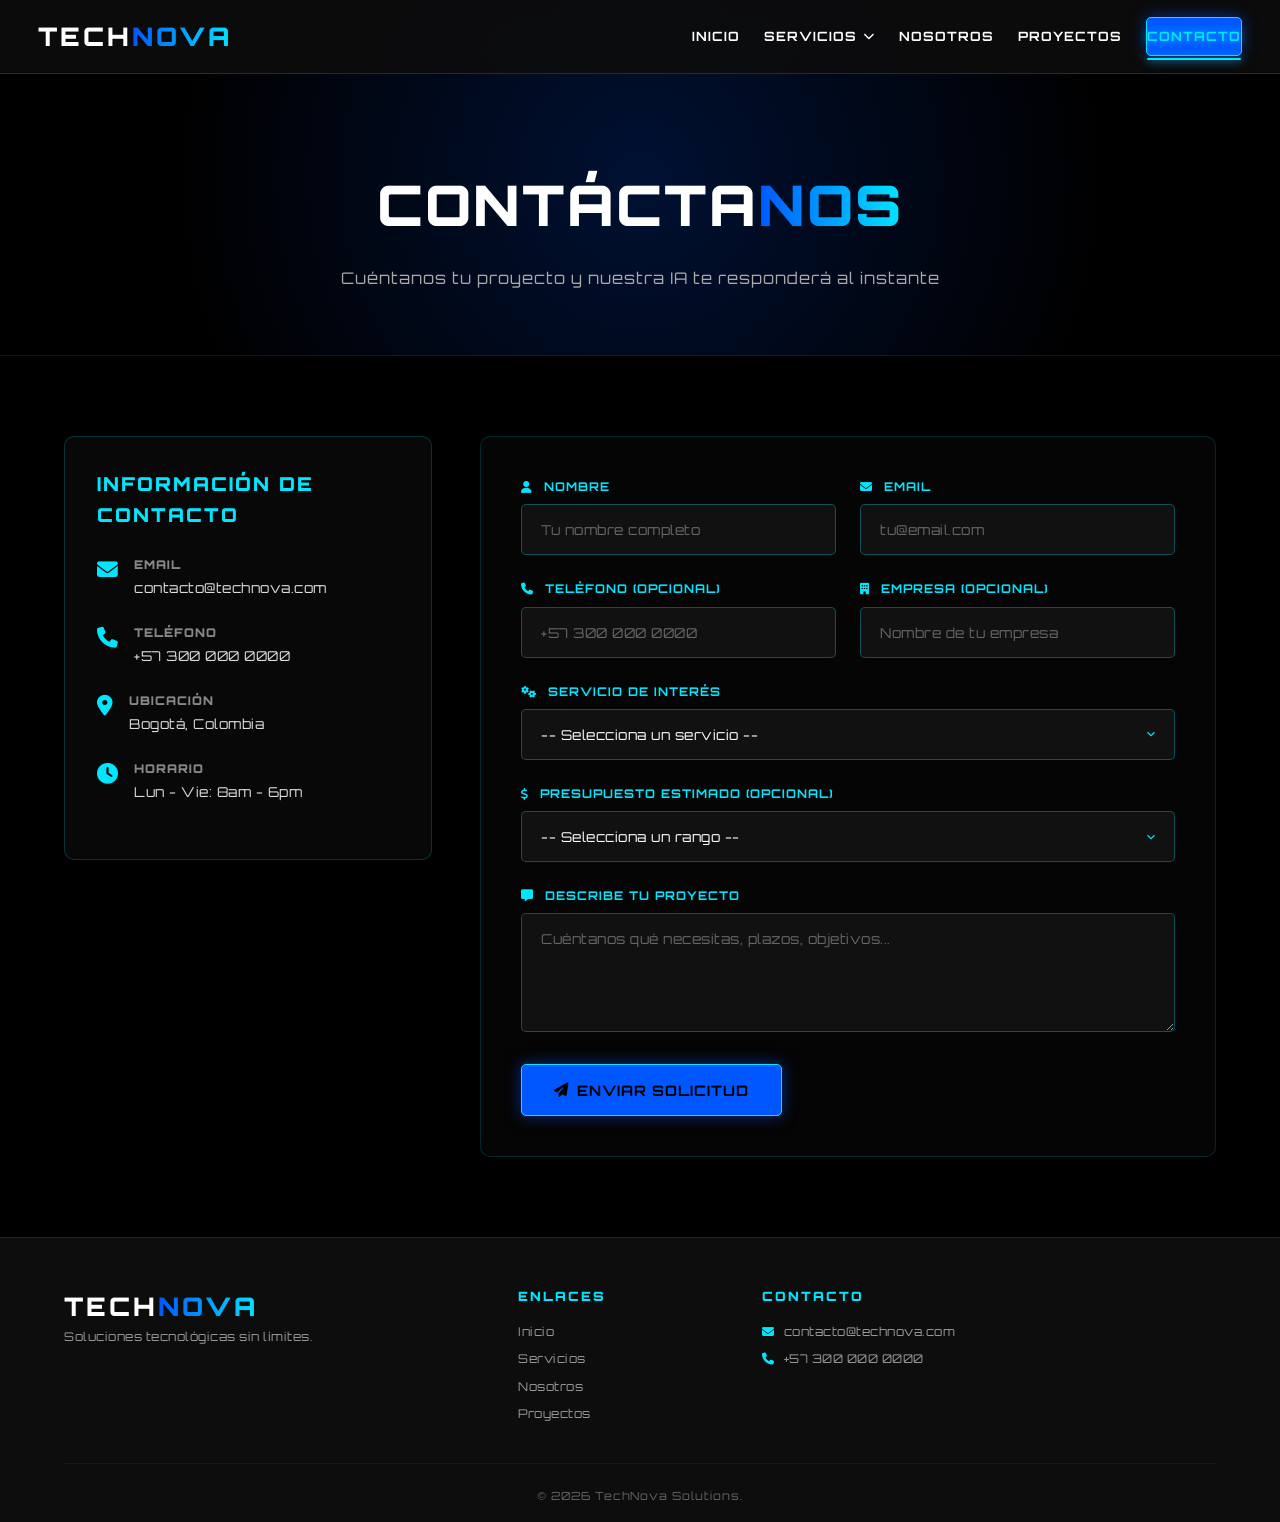
==== contacto.html @ 66c61c35 "Add files via upload" ====
<!DOCTYPE html>
<html lang="es">
<head>
    <meta charset="UTF-8">
    <meta name="viewport" content="width=device-width, initial-scale=1.0">
    <title>Contacto | TechNova Solutions</title>
    <link rel="apple-touch-icon" sizes="180x180" href="assets/favicon/apple-touch-icon.png">
    <link rel="icon" type="image/png" sizes="32x32" href="assets/favicon/favicon-32x32.png">
    <link rel="icon" href="favicon.ico">
    <link rel="manifest" href="site.webmanifest">
    <link rel="preconnect" href="https://fonts.googleapis.com">
    <link rel="preconnect" href="https://fonts.gstatic.com" crossorigin>
    <link href="https://fonts.googleapis.com/css2?family=Orbitron:wght@400;700;900&display=swap" rel="stylesheet">
    <link rel="stylesheet" href="https://cdnjs.cloudflare.com/ajax/libs/font-awesome/6.4.0/css/all.min.css">
    <link rel="stylesheet" href="css/styles.css">
    <link rel="stylesheet" href="css/animations.css">
</head>
<body>

    <header class="header">
        <a href="index.html" class="logo">
            <img src="assets/img/logo-icon.png" alt="TechNova" class="logo-icon" onerror="this.style.display='none'">
            <span class="logo-text">TECH<span class="logo-accent">NOVA</span></span>
        </a>
        <button class="menu-toggle"><i class="fas fa-bars"></i></button>
        <nav class="nav">
            <a href="index.html">Inicio</a>
            <div class="dropdown">
                <a href="servicios.html" class="dropdown-toggle">Servicios <i class="fas fa-chevron-down"></i></a>
                <div class="dropdown-menu">
                    <div class="dropdown-column">
                        <h4><i class="fas fa-code"></i> Desarrollo</h4>
                        <a href="servicios.html#web">Desarrollo Web</a>
                        <a href="servicios.html#mobile">Apps Móviles</a>
                        <a href="servicios.html#software">Software a Medida</a>
                    </div>
                    <div class="dropdown-column">
                        <h4><i class="fas fa-cloud"></i> Cloud</h4>
                        <a href="servicios.html#cloud">Computación en la Nube</a>
                        <a href="servicios.html#devops">DevOps</a>
                    </div>
                    <div class="dropdown-column">
                        <h4><i class="fas fa-robot"></i> IA</h4>
                        <a href="servicios.html#ai">Inteligencia Artificial</a>
                        <a href="servicios.html#chatbots">Chatbots</a>
                    </div>
                    <div class="dropdown-column">
                        <h4><i class="fas fa-shield-alt"></i> Seguridad</h4>
                        <a href="servicios.html#cyber">Ciberseguridad</a>
                        <a href="servicios.html#pentest">Pentesting</a>
                    </div>
                </div>
            </div>
            <a href="nosotros.html">Nosotros</a>
            <a href="proyectos.html">Proyectos</a>
            <a href="contacto.html" class="btn-primary active">Contacto</a>
        </nav>
    </header>

    <section class="page-hero">
        <h1>Contácta<span class="gradient-text">nos</span></h1>
        <p>Cuéntanos tu proyecto y nuestra IA te responderá al instante</p>
    </section>

    <section class="contact-container">
        <div class="contact-info">
            <h2>Información de Contacto</h2>
            <div class="info-item">
                <i class="fas fa-envelope"></i>
                <div>
                    <h4>Email</h4>
                    <p>contacto@technova.com</p>
                </div>
            </div>
            <div class="info-item">
                <i class="fas fa-phone"></i>
                <div>
                    <h4>Teléfono</h4>
                    <p>+57 300 000 0000</p>
                </div>
            </div>
            <div class="info-item">
                <i class="fas fa-map-marker-alt"></i>
                <div>
                    <h4>Ubicación</h4>
                    <p>Bogotá, Colombia</p>
                </div>
            </div>
            <div class="info-item">
                <i class="fas fa-clock"></i>
                <div>
                    <h4>Horario</h4>
                    <p>Lun - Vie: 8am - 6pm</p>
                </div>
            </div>
        </div>

        <div class="contact-form-container">
            <form id="contact-form" class="contact-form">
                <div class="form-row">
                    <div class="form-group">
                        <label for="name"><i class="fas fa-user"></i> Nombre</label>
                        <input type="text" id="name" placeholder="Tu nombre completo" required>
                    </div>
                    <div class="form-group">
                        <label for="email"><i class="fas fa-envelope"></i> Email</label>
                        <input type="email" id="email" placeholder="tu@email.com" required>
                    </div>
                </div>
                
                <div class="form-row">
                    <div class="form-group">
                        <label for="phone"><i class="fas fa-phone"></i> Teléfono (Opcional)</label>
                        <input type="tel" id="phone" placeholder="+57 300 000 0000">
                    </div>
                    <div class="form-group">
                        <label for="company"><i class="fas fa-building"></i> Empresa (Opcional)</label>
                        <input type="text" id="company" placeholder="Nombre de tu empresa">
                    </div>
                </div>

                <div class="form-group">
                    <label for="service-type"><i class="fas fa-cogs"></i> Servicio de interés</label>
                    <select id="service-type" required>
                        <option value="">-- Selecciona un servicio --</option>
                        <optgroup label="💻 Desarrollo y Software">
                            <option value="Desarrollo Web">Desarrollo Web</option>
                            <option value="Apps Móviles">Apps Móviles (iOS/Android)</option>
                            <option value="Software a Medida">Software a Medida</option>
                            <option value="Aplicaciones de Escritorio">Aplicaciones de Escritorio</option>
                            <option value="APIs y Microservicios">APIs y Microservicios</option>
                            <option value="ERP y CRM">Sistemas ERP y CRM</option>
                        </optgroup>
                        <optgroup label="☁️ Infraestructura y Cloud">
                            <option value="Computación en la Nube">Computación en la Nube</option>
                            <option value="Migración a la Nube">Migración a la Nube</option>
                            <option value="DevOps y CI/CD">DevOps y CI/CD</option>
                            <option value="Servidores y Hosting">Servidores y Hosting</option>
                            <option value="Bases de Datos">Bases de Datos</option>
                            <option value="Contenedores">Contenedores y Kubernetes</option>
                        </optgroup>
                        <optgroup label="🔒 Ciberseguridad">
                            <option value="Ciberseguridad">Ciberseguridad</option>
                            <option value="Pentesting">Pentesting y Ethical Hacking</option>
                            <option value="Backup y Recuperación">Backup y Recuperación</option>
                            <option value="Protección de Datos">Protección de Datos (GDPR)</option>
                            <option value="Monitoreo 24/7">Monitoreo 24/7</option>
                        </optgroup>
                        <optgroup label="🤖 Inteligencia Artificial y Datos">
                            <option value="Inteligencia Artificial">Inteligencia Artificial</option>
                            <option value="Chatbots">Chatbots y Asistentes</option>
                            <option value="Machine Learning">Machine Learning</option>
                            <option value="Big Data">Big Data</option>
                            <option value="Business Intelligence">Business Intelligence</option>
                            <option value="Automatización RPA">Automatización RPA</option>
                            <option value="Visión por Computadora">Visión por Computadora</option>
                        </optgroup>
                        <optgroup label="🎨 Diseño y Experiencia">
                            <option value="Diseño UX/UI">Diseño UX/UI</option>
                            <option value="Branding">Branding e Identidad Visual</option>
                            <option value="Diseño Gráfico">Diseño Gráfico</option>
                            <option value="Motion Graphics">Motion Graphics</option>
                            <option value="Modelado 3D">Modelado 3D</option>
                        </optgroup>
                        <optgroup label="📈 Marketing Digital">
                            <option value="SEO">SEO y Posicionamiento</option>
                            <option value="Publicidad Digital">Publicidad Digital</option>
                            <option value="Redes Sociales">Redes Sociales</option>
                            <option value="Email Marketing">Email Marketing</option>
                            <option value="Analytics">Google Analytics</option>
                        </optgroup>
                        <optgroup label="🛠️ Soporte y Consultoría">
                            <option value="Consultoría">Consultoría Tecnológica</option>
                            <option value="Soporte Técnico">Soporte Técnico 24/7</option>
                            <option value="Mantenimiento">Mantenimiento</option>
                            <option value="Auditoría">Auditoría de Software</option>
                            <option value="Capacitación">Capacitación y Formación</option>
                            <option value="Transformación Digital">Transformación Digital</option>
                        </optgroup>
                        <optgroup label="🎮 Otros Servicios">
                            <option value="Videojuegos">Desarrollo de Videojuegos</option>
                            <option value="VR/AR">Realidad Virtual / Aumentada</option>
                            <option value="Blockchain">Blockchain y Web3</option>
                            <option value="IoT">IoT (Internet de las Cosas)</option>
                            <option value="Impresión 3D">Impresión 3D</option>
                        </optgroup>
                        <optgroup label="✨ Personalizado">
                            <option value="Otro">Otro (especificar en el mensaje)</option>
                        </optgroup>
                    </select>
                </div>

                <div class="form-group">
                    <label for="budget"><i class="fas fa-dollar-sign"></i> Presupuesto estimado (Opcional)</label>
                    <select id="budget">
                        <option value="">-- Selecciona un rango --</option>
                        <option value="Menos de $1,000 USD">Menos de $1,000 USD</option>
                        <option value="$1,000 - $5,000 USD">$1,000 - $5,000 USD</option>
                        <option value="$5,000 - $20,000 USD">$5,000 - $20,000 USD</option>
                        <option value="$20,000 - $50,000 USD">$20,000 - $50,000 USD</option>
                        <option value="Más de $50,000 USD">Más de $50,000 USD</option>
                        <option value="A definir">A definir con el equipo</option>
                    </select>
                </div>

                <div class="form-group">
                    <label for="message"><i class="fas fa-comment-alt"></i> Describe tu proyecto</label>
                    <textarea id="message" rows="5" placeholder="Cuéntanos qué necesitas, plazos, objetivos..." required></textarea>
                </div>

                <button type="submit" class="btn-primary btn-large" id="submit-btn">
                    <i class="fas fa-paper-plane"></i> Enviar Solicitud
                </button>
            </form>
        </div>
    </section>

    <!-- ========== ANIMACIÓN DE ENVÍO DE CARTA ========== -->
    <div id="letter-animation" class="letter-animation hidden">
        <div class="letter-envelope">
            <div class="letter-paper">
                <i class="fas fa-envelope-open-text"></i>
                <p>Enviando...</p>
            </div>
        </div>
        <div class="letter-flight-path"></div>
    </div>

    <!-- ========== MODAL DE ÉXITO ========== -->
    <div id="success-modal" class="success-modal hidden">
        <div class="success-content">
            <div class="success-icon">
                <i class="fas fa-check-circle"></i>
            </div>
            <h2>¡SOLICITUD ENVIADA CON ÉXITO!</h2>
            <div id="ai-response-box" class="ai-response-box">
                <p id="ai-text"></p>
            </div>
            <p class="success-note">Un experto de TechNova Solutions te contactará en menos de 24 horas.</p>
            <button class="btn-primary btn-large" onclick="closeSuccessModal()">
                <i class="fas fa-thumbs-up"></i> Entendido
            </button>
        </div>
    </div>

    <footer class="footer">
        <div class="footer-content">
            <div class="footer-col">
                <div class="logo">
                    <span class="logo-text">TECH<span class="logo-accent">NOVA</span></span>
                </div>
                <p>Soluciones tecnológicas sin límites.</p>
            </div>
            <div class="footer-col">
                <h4>Enlaces</h4>
                <a href="index.html">Inicio</a>
                <a href="servicios.html">Servicios</a>
                <a href="nosotros.html">Nosotros</a>
                <a href="proyectos.html">Proyectos</a>
            </div>
            <div class="footer-col">
                <h4>Contacto</h4>
                <p><i class="fas fa-envelope"></i> contacto@technova.com</p>
                <p><i class="fas fa-phone"></i> +57 300 000 0000</p>
            </div>
        </div>
        <div class="footer-bottom">
            <p>&copy; 2026 TechNova Solutions.</p>
        </div>
    </footer>

    <script src="js/main.js"></script>
    <script src="js/ai-api.js"></script>
    <script src="js/form-animation.js"></script>
</body>
</html>
---- css/styles.css ----
/* ============================================
   TECHVNOVA SOLUTIONS - STYLES.CSS
   ============================================ */

/* ============================================
   VARIABLES DE COLOR (Paleta ORIGINS)
   ============================================ */
:root {
    --origins-white: #FFFFFF;
    --origins-dark: #0D0D0D;
    --origins-blue: #0057FF;
    --origins-sky: #00E6FF;
    --origins-future: #0A84FF;
    --origins-void: #000000;
    --gradient-main: linear-gradient(135deg, #0D0D0D 0%, #0057FF 50%, #00E6FF 100%);
    --gradient-glow: linear-gradient(90deg, transparent, #00E6FF, transparent);
    --font-main: 'Orbitron', sans-serif;
}

/* ============================================
   RESET Y ESTILOS GLOBALES
   ============================================ */
* {
    margin: 0;
    padding: 0;
    box-sizing: border-box;
}

html {
    scroll-behavior: smooth;
}

body {
    font-family: var(--font-main);
    background-color: var(--origins-void);
    color: var(--origins-white);
    line-height: 1.6;
    overflow-x: hidden;
}

h1, h2, h3, h4 {
    font-weight: 900;
    letter-spacing: 2px;
    text-transform: uppercase;
}

a {
    text-decoration: none;
    color: var(--origins-white);
    transition: 0.3s;
}

img {
    max-width: 100%;
    display: block;
}

/* ============================================
   HEADER
   ============================================ */
.header {
    display: flex;
    justify-content: space-between;
    align-items: center;
    padding: 1rem 3%;
    background: rgba(13, 13, 13, 0.9);
    backdrop-filter: blur(10px);
    -webkit-backdrop-filter: blur(10px);
    position: fixed;
    width: 100%;
    top: 0;
    z-index: 1000;
    border-bottom: 1px solid rgba(0, 230, 255, 0.2);
    gap: 2rem;
    transition: padding 0.3s ease, box-shadow 0.3s ease;
}

/* Header cuando se hace scroll */
.header.scrolled {
    padding: 0.6rem 3%;
    background: rgba(13, 13, 13, 0.98);
    box-shadow: 0 5px 30px rgba(0, 230, 255, 0.15);
    border-bottom-color: rgba(0, 230, 255, 0.4);
}

.header.scrolled .logo-icon {
    height: 32px;
}

.header.scrolled .logo-text {
    font-size: 1.3rem;
}

/* --- LOGO --- */
.logo {
    display: flex;
    align-items: center;
    gap: 12px;
    text-decoration: none;
    flex-shrink: 0;
}

.logo-icon {
    height: 40px;
    width: auto;
    filter: drop-shadow(0 0 8px var(--origins-sky));
    transition: 0.3s;
}

.logo:hover .logo-icon {
    filter: drop-shadow(0 0 15px var(--origins-sky));
    transform: scale(1.05);
}

.logo-text {
    font-family: var(--font-main);
    font-weight: 900;
    font-size: 1.6rem;
    letter-spacing: 3px;
    color: var(--origins-white);
    transition: 0.3s;
}

.logo-accent {
    background: linear-gradient(90deg, var(--origins-blue), var(--origins-sky));
    -webkit-background-clip: text;
    background-clip: text;
    -webkit-text-fill-color: transparent;
}

/* --- NAVEGACIÓN --- */
.nav {
    display: flex;
    align-items: center;
    gap: 1.5rem;
    flex: 1;
    justify-content: flex-end;
}

.nav > a {
    margin: 0;
    font-size: 0.8rem;
    padding: 0.5rem 0;
    letter-spacing: 1px;
    font-weight: 700;
    text-transform: uppercase;
    position: relative;
}

.nav > a:hover,
.nav > a.active {
    color: var(--origins-sky);
    text-shadow: 0 0 10px var(--origins-sky);
}

.nav > a.active::after {
    content: '';
    position: absolute;
    bottom: -5px;
    left: 0;
    width: 100%;
    height: 2px;
    background: var(--origins-sky);
    box-shadow: 0 0 10px var(--origins-sky);
    border-radius: 2px;
}

/* --- BOTÓN PRIMARIO --- */
.btn-primary {
    background: var(--origins-blue);
    padding: 0.8rem 1.5rem;
    border-radius: 5px;
    font-weight: 700;
    border: 1px solid var(--origins-sky);
    box-shadow: 0 0 15px rgba(0, 87, 255, 0.5);
    font-family: var(--font-main);
    cursor: pointer;
    font-size: 0.85rem;
    letter-spacing: 1px;
    text-transform: uppercase;
    display: inline-flex;
    align-items: center;
    justify-content: center;
    gap: 8px;
    transition: 0.3s;
    white-space: nowrap;
}

.btn-primary:hover {
    background: var(--origins-sky);
    color: var(--origins-void);
    box-shadow: 0 0 25px var(--origins-sky);
    transform: translateY(-2px);
}

.btn-primary:disabled {
    opacity: 0.6;
    cursor: not-allowed;
    transform: none;
}

/* --- BOTÓN SECUNDARIO --- */
.btn-secondary {
    background: transparent;
    padding: 0.8rem 1.5rem;
    border-radius: 5px;
    font-weight: 700;
    border: 1px solid var(--origins-sky);
    color: var(--origins-sky);
    font-family: var(--font-main);
    cursor: pointer;
    font-size: 0.85rem;
    letter-spacing: 1px;
    text-transform: uppercase;
    display: inline-flex;
    align-items: center;
    justify-content: center;
    gap: 8px;
    transition: 0.3s;
    white-space: nowrap;
}

.btn-secondary:hover {
    background: var(--origins-sky);
    color: var(--origins-void);
    box-shadow: 0 0 25px var(--origins-sky);
    transform: translateY(-2px);
}

.btn-large {
    padding: 1rem 2rem;
    font-size: 0.9rem;
}

/* ============================================
   MENÚ DESPLEGABLE (VERSIÓN COMPACTA)
   ============================================ */
.dropdown {
    position: relative;
    display: inline-block;
}

.dropdown-toggle {
    display: flex;
    align-items: center;
    gap: 6px;
    cursor: pointer;
    user-select: none;
    font-size: 0.8rem;
    letter-spacing: 1px;
    font-weight: 700;
    text-transform: uppercase;
    padding: 0.5rem 0;
    color: var(--origins-white);
}

.dropdown-toggle:hover,
.dropdown.active .dropdown-toggle {
    color: var(--origins-sky);
    text-shadow: 0 0 10px var(--origins-sky);
}

.dropdown-toggle i {
    font-size: 0.7rem;
    transition: transform 0.3s;
}

.dropdown:hover .dropdown-toggle i,
.dropdown.active .dropdown-toggle i {
    transform: rotate(180deg);
}

/* Menú desplegable - OCULTO POR DEFECTO */
.dropdown-menu {
    position: absolute;
    top: calc(100% + 12px);
    left: 50%;
    transform: translateX(-50%) translateY(-10px);
    background: rgba(10, 10, 10, 0.98);
    backdrop-filter: blur(20px);
    -webkit-backdrop-filter: blur(20px);
    border: 1px solid rgba(0, 230, 255, 0.3);
    border-radius: 12px;
    padding: 1.2rem;
    
    /* TAMAÑO CONTROLADO */
    width: 720px;
    max-width: 90vw;
    max-height: 70vh;
    overflow-y: auto;
    
    /* Grid de 3 columnas */
    display: grid;
    grid-template-columns: repeat(3, 1fr);
    gap: 1.2rem;
    
    /* OCULTO POR DEFECTO */
    opacity: 0;
    visibility: hidden;
    pointer-events: none;
    transition: opacity 0.25s ease, transform 0.25s ease, visibility 0.25s;
    
    box-shadow: 0 15px 40px rgba(0, 0, 0, 0.7), 0 0 30px rgba(0, 87, 255, 0.2);
    z-index: 999;
}

/* Aparece al hacer hover o cuando está activo */
.dropdown:hover .dropdown-menu,
.dropdown.active .dropdown-menu {
    opacity: 1;
    visibility: visible;
    pointer-events: auto;
    transform: translateX(-50%) translateY(0);
}

/* Flecha triangular arriba */
.dropdown-menu::before {
    content: '';
    position: absolute;
    top: -8px;
    left: 50%;
    transform: translateX(-50%) rotate(45deg);
    width: 14px;
    height: 14px;
    background: rgba(10, 10, 10, 0.98);
    border-top: 1px solid rgba(0, 230, 255, 0.3);
    border-left: 1px solid rgba(0, 230, 255, 0.3);
}

/* Scrollbar personalizada */
.dropdown-menu::-webkit-scrollbar {
    width: 6px;
}

.dropdown-menu::-webkit-scrollbar-track {
    background: rgba(0, 0, 0, 0.3);
    border-radius: 3px;
}

.dropdown-menu::-webkit-scrollbar-thumb {
    background: var(--origins-sky);
    border-radius: 3px;
    box-shadow: 0 0 8px var(--origins-sky);
}

/* ============================================
   COLUMNAS DEL DROPDOWN
   ============================================ */
.dropdown-column {
    display: flex;
    flex-direction: column;
    gap: 2px;
}

.dropdown-column h4 {
    font-size: 0.7rem;
    color: var(--origins-sky);
    margin-bottom: 0.5rem;
    display: flex;
    align-items: center;
    gap: 6px;
    letter-spacing: 1.5px;
    text-transform: uppercase;
    padding-bottom: 0.5rem;
    border-bottom: 1px solid rgba(0, 230, 255, 0.2);
    font-weight: 700;
}

.dropdown-column h4 i {
    font-size: 0.8rem;
    filter: drop-shadow(0 0 5px var(--origins-sky));
}

.dropdown-column a {
    display: block;
    font-size: 0.75rem;
    padding: 0.45rem 0.6rem;
    color: #aaa;
    margin: 0;
    letter-spacing: 0.3px;
    text-transform: none;
    font-weight: 400;
    border-radius: 5px;
    transition: all 0.2s ease;
    white-space: nowrap;
    overflow: hidden;
    text-overflow: ellipsis;
}

.dropdown-column a:hover {
    color: var(--origins-sky);
    background: rgba(0, 230, 255, 0.08);
    padding-left: 1rem;
    text-shadow: 0 0 8px var(--origins-sky);
}

/* ============================================
   MENÚ HAMBURGUESA (MÓVIL)
   ============================================ */
.menu-toggle {
    display: none;
    background: transparent;
    border: 1px solid var(--origins-sky);
    color: var(--origins-sky);
    padding: 0.5rem 0.8rem;
    border-radius: 5px;
    font-size: 1.2rem;
    cursor: pointer;
    transition: 0.3s;
}

.menu-toggle:hover {
    background: rgba(0, 230, 255, 0.1);
    box-shadow: 0 0 15px rgba(0, 230, 255, 0.5);
}

/* ============================================
   HERO
   ============================================ */
.hero {
    min-height: 100vh;
    display: flex;
    align-items: center;
    justify-content: center;
    text-align: center;
    background: radial-gradient(circle at center, #001133 0%, var(--origins-void) 70%);
    position: relative;
    padding: 120px 5% 4rem;
}

.hero-content {
    position: relative;
    z-index: 2;
    max-width: 900px;
}

.hero h1 {
    font-size: clamp(1.8rem, 5vw, 3.5rem);
    margin-bottom: 1rem;
    line-height: 1.2;
}

.gradient-text {
    background: linear-gradient(90deg, var(--origins-blue), var(--origins-sky));
    -webkit-background-clip: text;
    background-clip: text;
    -webkit-text-fill-color: transparent;
}

.hero p {
    font-size: clamp(0.9rem, 2vw, 1.1rem);
    margin-bottom: 2rem;
    color: #ccc;
    font-weight: 400;
    letter-spacing: 1px;
}

.hero-buttons {
    display: flex;
    gap: 1rem;
    justify-content: center;
    flex-wrap: wrap;
}

.hero-glow {
    position: absolute;
    bottom: 0;
    left: 50%;
    transform: translateX(-50%);
    width: 80%;
    height: 2px;
    background: var(--gradient-glow);
    box-shadow: 0 0 20px var(--origins-sky);
}

/* ============================================
   PAGE HERO (Para páginas internas)
   ============================================ */
.page-hero {
    padding: 10rem 5% 4rem;
    text-align: center;
    background: radial-gradient(circle at center, #001133 0%, var(--origins-void) 70%);
    border-bottom: 1px solid rgba(0, 230, 255, 0.1);
}

.page-hero h1 {
    font-size: clamp(1.8rem, 5vw, 3.5rem);
    margin-bottom: 1rem;
}

.page-hero p {
    color: #aaa;
    font-size: 1rem;
    letter-spacing: 1px;
}

/* ============================================
   SECCIÓN SERVICIOS
   ============================================ */
.services {
    padding: 6rem 5%;
    background: var(--origins-dark);
    position: relative;
}

.services h2 {
    text-align: center;
    margin-bottom: 0.5rem;
    font-size: clamp(1.5rem, 4vw, 2.5rem);
    background: linear-gradient(90deg, var(--origins-white), var(--origins-sky));
    -webkit-background-clip: text;
    background-clip: text;
    -webkit-text-fill-color: transparent;
}

.section-subtitle {
    text-align: center;
    color: #888;
    margin-bottom: 3rem;
    font-size: 0.85rem;
    letter-spacing: 2px;
    text-transform: uppercase;
}

.services-grid {
    display: grid;
    grid-template-columns: repeat(auto-fit, minmax(280px, 1fr));
    gap: 2rem;
    max-width: 1300px;
    margin: 0 auto;
}

.service-card {
    background: rgba(255, 255, 255, 0.03);
    border: 1px solid rgba(0, 230, 255, 0.1);
    padding: 2.5rem 2rem;
    border-radius: 10px;
    text-align: center;
    transition: 0.3s;
    position: relative;
    overflow: hidden;
}

.service-card::before {
    content: '';
    position: absolute;
    top: 0;
    left: -100%;
    width: 100%;
    height: 2px;
    background: linear-gradient(90deg, transparent, var(--origins-sky), transparent);
    transition: 0.5s;
}

.service-card:hover::before {
    left: 100%;
}

.service-card:hover {
    transform: translateY(-10px);
    border-color: var(--origins-sky);
    box-shadow: 0 10px 30px rgba(0, 87, 255, 0.3);
}

.service-card i {
    font-size: 2.5rem;
    color: var(--origins-sky);
    margin-bottom: 1.2rem;
    filter: drop-shadow(0 0 10px rgba(0, 230, 255, 0.5));
}

.service-card h3 {
    font-size: 1.1rem;
    margin-bottom: 1rem;
    color: var(--origins-white);
}

.service-card p {
    color: #aaa;
    font-size: 0.85rem;
    font-weight: 400;
    letter-spacing: 0.5px;
    line-height: 1.7;
}

.service-card.highlight {
    background: linear-gradient(135deg, rgba(0, 87, 255, 0.15), rgba(0, 230, 255, 0.1));
    border: 2px solid var(--origins-sky);
    box-shadow: 0 0 30px rgba(0, 230, 255, 0.2);
}

.services-cta {
    text-align: center;
    margin-top: 3rem;
}

/* ============================================
   CATEGORÍAS DE SERVICIOS (servicios.html)
   ============================================ */
.service-category {
    padding: 4rem 5%;
    max-width: 1300px;
    margin: 0 auto;
    border-bottom: 1px solid rgba(0, 230, 255, 0.08);
}

.category-header {
    text-align: center;
    margin-bottom: 3rem;
}

.category-header i {
    font-size: 3rem;
    color: var(--origins-sky);
    margin-bottom: 1rem;
    filter: drop-shadow(0 0 15px rgba(0, 230, 255, 0.6));
}

.category-header h2 {
    font-size: clamp(1.5rem, 4vw, 2.2rem);
    margin-bottom: 0.5rem;
    background: linear-gradient(90deg, var(--origins-white), var(--origins-sky));
    -webkit-background-clip: text;
    background-clip: text;
    -webkit-text-fill-color: transparent;
}

.category-header p {
    color: #888;
    font-size: 0.95rem;
    letter-spacing: 1px;
}

/* ============================================
   SECCIÓN VALORES
   ============================================ */
.values {
    padding: 5rem 5%;
    background: var(--origins-void);
    border-top: 1px solid rgba(0, 230, 255, 0.1);
    border-bottom: 1px solid rgba(0, 230, 255, 0.1);
}

.values h2 {
    text-align: center;
    margin-bottom: 3rem;
    font-size: clamp(1.5rem, 4vw, 2.5rem);
}

.values-grid {
    display: grid;
    grid-template-columns: repeat(auto-fit, minmax(200px, 1fr));
    gap: 2rem;
    max-width: 1200px;
    margin: 0 auto;
    text-align: center;
}

.value-item {
    padding: 1.5rem;
    transition: 0.3s;
}

.value-item:hover {
    transform: scale(1.05);
}

.value-item i {
    font-size: 2rem;
    color: var(--origins-sky);
    margin-bottom: 1rem;
    filter: drop-shadow(0 0 10px rgba(0, 230, 255, 0.6));
}

.value-item h4 {
    font-size: 0.8rem;
    letter-spacing: 1.5px;
    color: #ccc;
}

/* ============================================
   CTA SECTION
   ============================================ */
.cta-section {
    padding: 5rem 5%;
    text-align: center;
    background: linear-gradient(135deg, rgba(0, 87, 255, 0.15), rgba(0, 230, 255, 0.05));
    border-top: 1px solid rgba(0, 230, 255, 0.2);
    border-bottom: 1px solid rgba(0, 230, 255, 0.2);
}

.cta-section h2 {
    font-size: clamp(1.5rem, 4vw, 2.5rem);
    margin-bottom: 1rem;
}

.cta-section p {
    color: #aaa;
    margin-bottom: 2rem;
    font-size: 1rem;
}

/* ============================================
   CONTACTO
   ============================================ */
.contact-container {
    display: grid;
    grid-template-columns: 1fr 2fr;
    gap: 3rem;
    padding: 5rem 5%;
    max-width: 1300px;
    margin: 0 auto;
}

.contact-info {
    background: rgba(255, 255, 255, 0.03);
    border: 1px solid rgba(0, 230, 255, 0.2);
    border-radius: 10px;
    padding: 2rem;
    height: fit-content;
}

.contact-info h2 {
    font-size: 1.2rem;
    margin-bottom: 1.5rem;
    color: var(--origins-sky);
}

.info-item {
    display: flex;
    gap: 1rem;
    margin-bottom: 1.5rem;
    align-items: flex-start;
}

.info-item i {
    color: var(--origins-sky);
    font-size: 1.3rem;
    margin-top: 4px;
}

.info-item h4 {
    font-size: 0.75rem;
    color: #888;
    margin-bottom: 0.2rem;
    letter-spacing: 1px;
}

.info-item p {
    font-size: 0.85rem;
    color: #ddd;
    text-transform: none;
    letter-spacing: 0.5px;
}

.contact-form-container {
    background: rgba(255, 255, 255, 0.02);
    border: 1px solid rgba(0, 230, 255, 0.15);
    border-radius: 10px;
    padding: 2.5rem;
}

.contact-form label {
    display: block;
    font-size: 0.75rem;
    color: var(--origins-sky);
    margin-bottom: 0.5rem;
    letter-spacing: 1px;
    text-transform: uppercase;
    font-weight: 700;
}

.contact-form label i {
    margin-right: 6px;
}

.form-row {
    display: grid;
    grid-template-columns: 1fr 1fr;
    gap: 1.5rem;
}

/* ============================================
   FORMULARIOS
   ============================================ */
.form-group {
    margin-bottom: 1.5rem;
}

.form-group input,
.form-group select,
.form-group textarea {
    width: 100%;
    padding: 1rem 1.2rem;
    background: rgba(255, 255, 255, 0.05);
    border: 1px solid rgba(0, 230, 255, 0.3);
    border-radius: 5px;
    color: var(--origins-white);
    font-family: var(--font-main);
    font-size: 0.85rem;
    outline: none;
    transition: 0.3s;
    letter-spacing: 0.5px;
}

.form-group input::placeholder,
.form-group textarea::placeholder {
    color: #666;
    font-family: var(--font-main);
}

.form-group input:focus,
.form-group select:focus,
.form-group textarea:focus {
    border-color: var(--origins-sky);
    box-shadow: 0 0 15px rgba(0, 230, 255, 0.3);
    background: rgba(255, 255, 255, 0.08);
}

.form-group select {
    cursor: pointer;
    appearance: none;
    -webkit-appearance: none;
    background-image: url("data:image/svg+xml;charset=UTF-8,%3csvg xmlns='http://www.w3.org/2000/svg' viewBox='0 0 24 24' fill='none' stroke='%2300E6FF' stroke-width='2'%3e%3cpolyline points='6 9 12 15 18 9'/%3e%3c/svg%3e");
    background-repeat: no-repeat;
    background-position: right 1rem center;
    background-size: 1em;
    padding-right: 2.5rem;
}

.form-group select option {
    background: var(--origins-dark);
    color: var(--origins-white);
}

.form-group select optgroup {
    background: #1a1a1a;
    color: var(--origins-sky);
    font-weight: 700;
    padding: 0.5rem 0;
}

/* ============================================
   AI RESPONSE (dentro del formulario)
   ============================================ */
.ai-response {
    margin-top: 2rem;
    padding: 1.5rem;
    background: rgba(0, 87, 255, 0.1);
    border-left: 4px solid var(--origins-sky);
    border-radius: 5px;
    text-align: left;
    animation: fadeIn 0.5s ease;
}

.ai-response h3 {
    color: var(--origins-sky);
    margin-bottom: 0.8rem;
    font-size: 0.9rem;
    display: flex;
    align-items: center;
    gap: 8px;
}

.ai-response p {
    color: #ddd;
    font-size: 0.85rem;
    line-height: 1.7;
    font-weight: 400;
    letter-spacing: 0.5px;
}

.hidden {
    display: none !important;
}

@keyframes fadeIn {
    from { opacity: 0; transform: translateY(10px); }
    to { opacity: 1; transform: translateY(0); }
}

/* ============================================
   ABOUT SECTION (nosotros.html)
   ============================================ */
.about-section {
    padding: 5rem 5%;
    max-width: 1000px;
    margin: 0 auto;
}

.about-content h2 {
    font-size: 1.6rem;
    margin: 2rem 0 1rem;
    color: var(--origins-sky);
}

.about-content p {
    color: #bbb;
    font-size: 0.95rem;
    line-height: 1.8;
    letter-spacing: 0.5px;
    margin-bottom: 1.5rem;
}

.about-stats {
    display: grid;
    grid-template-columns: repeat(auto-fit, minmax(150px, 1fr));
    gap: 2rem;
    margin: 3rem 0;
    padding: 2rem;
    background: rgba(0, 87, 255, 0.08);
    border: 1px solid rgba(0, 230, 255, 0.2);
    border-radius: 10px;
    text-align: center;
}

.stat h3 {
    font-size: 1.8rem;
    color: var(--origins-sky);
    text-shadow: 0 0 15px var(--origins-sky);
    margin-bottom: 0.3rem;
}

.stat p {
    font-size: 0.75rem;
    color: #aaa;
    letter-spacing: 1px;
    text-transform: uppercase;
}

/* ============================================
   PROYECTOS
   ============================================ */
.projects-section {
    padding: 5rem 5%;
    max-width: 1300px;
    margin: 0 auto;
}

.projects-grid {
    display: grid;
    grid-template-columns: repeat(auto-fit, minmax(300px, 1fr));
    gap: 2rem;
}

.project-card {
    background: rgba(255, 255, 255, 0.03);
    border: 1px solid rgba(0, 230, 255, 0.15);
    border-radius: 10px;
    padding: 2rem;
    transition: 0.3s;
    text-align: center;
}

.project-card:hover {
    transform: translateY(-8px);
    border-color: var(--origins-sky);
    box-shadow: 0 15px 40px rgba(0, 87, 255, 0.3);
}

.project-img {
    width: 80px;
    height: 80px;
    margin: 0 auto 1.5rem;
    display: flex;
    align-items: center;
    justify-content: center;
    background: rgba(0, 230, 255, 0.1);
    border-radius: 50%;
    border: 2px solid var(--origins-sky);
}

.project-img i {
    font-size: 2rem;
    color: var(--origins-sky);
}

.project-card h3 {
    font-size: 1rem;
    margin-bottom: 0.8rem;
}

.project-card p {
    color: #999;
    font-size: 0.85rem;
    line-height: 1.6;
    margin-bottom: 1rem;
}

.tag {
    display: inline-block;
    padding: 0.3rem 0.8rem;
    background: rgba(0, 230, 255, 0.15);
    border: 1px solid var(--origins-sky);
    border-radius: 20px;
    font-size: 0.7rem;
    color: var(--origins-sky);
    letter-spacing: 1px;
    text-transform: uppercase;
}

/* ============================================
   FOOTER
   ============================================ */
.footer {
    background: var(--origins-dark);
    border-top: 1px solid rgba(0, 230, 255, 0.15);
    padding: 3rem 5% 1rem;
    margin-top: 0;
}

.footer-content {
    display: grid;
    grid-template-columns: 2fr 1fr 1fr 1fr;
    gap: 2rem;
    max-width: 1300px;
    margin: 0 auto 2rem;
}

.footer-col h4 {
    font-size: 0.8rem;
    color: var(--origins-sky);
    margin-bottom: 1rem;
    letter-spacing: 2px;
}

.footer-col a,
.footer-col p {
    display: block;
    font-size: 0.75rem;
    color: #999;
    margin-bottom: 0.5rem;
    letter-spacing: 0.5px;
    font-weight: 400;
    text-transform: none;
}

.footer-col a:hover {
    color: var(--origins-sky);
    text-shadow: 0 0 8px var(--origins-sky);
}

.footer-col p i {
    color: var(--origins-sky);
    margin-right: 6px;
}

.social-links {
    display: flex;
    gap: 0.8rem;
    flex-wrap: wrap;
}

.social-links a {
    width: 36px;
    height: 36px;
    display: flex !important;
    align-items: center;
    justify-content: center;
    border: 1px solid rgba(0, 230, 255, 0.3);
    border-radius: 50%;
    color: var(--origins-sky) !important;
    transition: 0.3s;
    margin: 0 !important;
}

.social-links a:hover {
    background: var(--origins-sky);
    color: var(--origins-void) !important;
    box-shadow: 0 0 15px var(--origins-sky);
}

.footer-bottom {
    text-align: center;
    padding-top: 1.5rem;
    border-top: 1px solid rgba(255, 255, 255, 0.05);
    font-size: 0.7rem;
    color: #666;
    letter-spacing: 1px;
}

/* ============================================
   ANIMACIÓN FADE IN UP
   ============================================ */
@keyframes fadeInUp {
    from {
        opacity: 0;
        transform: translateY(30px);
    }
    to {
        opacity: 1;
        transform: translateY(0);
    }
}

.fade-in-up {
    animation: fadeInUp 0.8s ease-out forwards;
}

/* ============================================
   RESPONSIVE - TABLET (1024px)
   ============================================ */
@media (max-width: 1024px) {
    .dropdown-menu {
        width: 600px;
        grid-template-columns: repeat(2, 1fr);
    }
    
    .footer-content {
        grid-template-columns: 1fr 1fr;
    }
}

/* ============================================
   RESPONSIVE - MÓVIL (768px)
   ============================================ */
@media (max-width: 768px) {
    /* Header */
    .header {
        flex-wrap: wrap;
        padding: 1rem 4%;
        gap: 0.5rem;
    }
    
    .menu-toggle {
        display: block;
        order: 3;
    }
    
    .logo {
        order: 1;
        flex: 1;
    }
    
    .logo-icon {
        height: 32px;
    }
    
    .logo-text {
        font-size: 1.2rem;
        letter-spacing: 2px;
    }
    
    /* Navegación móvil */
    .nav {
        position: fixed;
        top: 0;
        left: 0;
        right: 0;
        bottom: 0;
        flex-direction: column;
        background: rgba(10, 10, 10, 0.99);
        backdrop-filter: blur(20px);
        -webkit-backdrop-filter: blur(20px);
        padding: 6rem 1.5rem 2rem;
        transform: translateX(100%);
        transition: transform 0.4s ease;
        align-items: stretch;
        justify-content: flex-start;
        gap: 0;
        max-height: 100vh;
        overflow-y: auto;
        z-index: 999;
    }
    
    .nav.active {
        transform: translateX(0);
    }
    
    .nav > a {
        margin: 0;
        padding: 1rem 0;
        font-size: 0.9rem;
        border-bottom: 1px solid rgba(255, 255, 255, 0.05);
        text-align: left;
    }
    
    .nav > a.active::after {
        display: none;
    }
    
    /* Dropdown en móvil: acordeón */
    .dropdown {
        width: 100%;
        border-bottom: 1px solid rgba(255, 255, 255, 0.05);
    }
    
    .dropdown-toggle {
        padding: 1rem 0 !important;
        width: 100%;
        justify-content: space-between;
        font-size: 0.9rem;
        border-bottom: none;
    }
    
    .dropdown-menu {
        position: static;
        transform: none !important;
        opacity: 1 !important;
        visibility: visible !important;
        pointer-events: auto !important;
        width: 100%;
        max-height: 0;
        overflow: hidden;
        padding: 0;
        margin: 0;
        grid-template-columns: 1fr;
        gap: 0;
        box-shadow: none;
        border: none;
        border-radius: 0;
        background: rgba(0, 0, 0, 0.5);
        transition: max-height 0.4s ease, padding 0.4s ease;
    }
    
    .dropdown-menu::before {
        display: none;
    }
    
    .dropdown.active .dropdown-menu {
        max-height: 2000px;
        padding: 0.5rem 0 1rem;
    }
    
    .dropdown-column {
        margin-bottom: 0.5rem;
    }
    
    .dropdown-column h4 {
        padding: 0.6rem 1rem;
        margin-bottom: 0;
        font-size: 0.7rem;
        border-bottom: none;
    }
    
    .dropdown-column a {
        padding: 0.6rem 1.5rem;
        font-size: 0.8rem;
        white-space: normal;
        border-radius: 0;
    }
    
    .dropdown-column a:hover {
        padding-left: 1.8rem;
    }
    
    /* Botón contacto en móvil */
    .nav .btn-primary {
        margin-top: 1rem;
        text-align: center;
        justify-content: center;
    }
    
    /* Hero */
    .hero {
        padding-top: 100px;
        min-height: auto;
        padding-bottom: 3rem;
    }
    
    .hero h1 {
        font-size: 1.8rem;
    }
    
    .hero p {
        font-size: 0.9rem;
    }
    
    .hero-buttons {
        flex-direction: column;
        align-items: center;
    }
    
    /* Secciones */
    .services,
    .contact-container,
    .values,
    .cta-section,
    .page-hero,
    .about-section,
    .projects-section {
        padding-left: 5%;
        padding-right: 5%;
    }
    
    .services {
        padding-top: 4rem;
        padding-bottom: 4rem;
    }
    
    /* Contacto */
    .contact-container {
        grid-template-columns: 1fr;
        padding-top: 3rem;
        padding-bottom: 3rem;
    }
    
    .contact-form-container {
        padding: 1.5rem;
    }
    
    .form-row {
        grid-template-columns: 1fr;
        gap: 0;
    }
    
    /* Servicios */
    .services-grid {
        grid-template-columns: 1fr;
    }
    
    /* Footer */
    .footer-content {
        grid-template-columns: 1fr;
        text-align: center;
        gap: 2rem;
    }
    
    .social-links {
        justify-content: center;
    }
    
    /* About */
    .about-stats {
        grid-template-columns: 1fr 1fr;
    }
    
    .stat h3 {
        font-size: 1.5rem;
    }
    
    /* Category header */
    .category-header i {
        font-size: 2.2rem;
    }
}

/* ============================================
   RESPONSIVE - MÓVIL PEQUEÑO (480px)
   ============================================ */
@media (max-width: 480px) {
    .logo-text {
        font-size: 1rem;
    }
    
    .hero h1 {
        font-size: 1.5rem;
    }
    
    .btn-large {
        padding: 0.8rem 1.5rem;
        font-size: 0.8rem;
        width: 100%;
    }
    
    .about-stats {
        grid-template-columns: 1fr;
    }
}
---- css/animations.css ----
/* ============================================
   ANIMACIÓN DE CARTA VOLADORA
   ============================================ */
.letter-animation {
    position: fixed;
    top: 0;
    left: 0;
    width: 100vw;
    height: 100vh;
    background: rgba(0, 0, 0, 0.95);
    backdrop-filter: blur(10px);
    z-index: 9999;
    display: flex;
    align-items: center;
    justify-content: center;
    opacity: 0;
    transition: opacity 0.3s;
}

.letter-animation.active {
    opacity: 1;
}

.letter-envelope {
    position: relative;
    width: 200px;
    height: 140px;
    background: linear-gradient(135deg, #0057FF, #00E6FF);
    border-radius: 8px;
    box-shadow: 
        0 0 30px rgba(0, 230, 255, 0.8),
        0 0 60px rgba(0, 87, 255, 0.5),
        inset 0 0 20px rgba(255, 255, 255, 0.2);
    display: flex;
    align-items: center;
    justify-content: center;
    animation: envelopePulse 1.5s ease-in-out infinite;
    transform-style: preserve-3d;
}

/* Triángulo superior del sobre */
.letter-envelope::before {
    content: '';
    position: absolute;
    top: 0;
    left: 0;
    width: 100%;
    height: 100%;
    background: linear-gradient(135deg, #0A84FF, #0057FF);
    clip-path: polygon(0 0, 50% 50%, 100% 0);
    border-radius: 8px 8px 0 0;
    transform-origin: top;
    animation: envelopeOpen 1s ease-in-out infinite alternate;
}

.letter-paper {
    position: relative;
    z-index: 2;
    color: white;
    text-align: center;
    animation: paperFloat 2s ease-in-out infinite;
}

.letter-paper i {
    font-size: 2.5rem;
    margin-bottom: 0.5rem;
    filter: drop-shadow(0 0 10px rgba(255, 255, 255, 0.8));
}

.letter-paper p {
    font-family: 'Orbitron', sans-serif;
    font-size: 0.8rem;
    letter-spacing: 2px;
    font-weight: 700;
}

/* Vuelo de la carta hacia la derecha */
.letter-flying {
    animation: flyRight 1.5s cubic-bezier(0.6, -0.5, 0.4, 1.5) forwards !important;
}

@keyframes envelopePulse {
    0%, 100% { 
        transform: scale(1); 
        box-shadow: 0 0 30px rgba(0, 230, 255, 0.8), 0 0 60px rgba(0, 87, 255, 0.5);
    }
    50% { 
        transform: scale(1.05); 
        box-shadow: 0 0 50px rgba(0, 230, 255, 1), 0 0 100px rgba(0, 87, 255, 0.8);
    }
}

@keyframes envelopeOpen {
    0% { transform: rotateX(0); }
    100% { transform: rotateX(-180deg); }
}

@keyframes paperFloat {
    0%, 100% { transform: translateY(0); }
    50% { transform: translateY(-8px); }
}

@keyframes flyRight {
    0% {
        transform: translateX(0) rotate(0) scale(1);
        opacity: 1;
    }
    30% {
        transform: translateX(50px) translateY(-30px) rotate(15deg) scale(0.95);
    }
    100% {
        transform: translateX(calc(100vw + 300px)) translateY(-200px) rotate(720deg) scale(0.3);
        opacity: 0;
    }
}

/* ============================================
   MODAL DE ÉXITO
   ============================================ */
.success-modal {
    position: fixed;
    top: 0;
    left: 0;
    width: 100vw;
    height: 100vh;
    background: rgba(0, 0, 0, 0.9);
    backdrop-filter: blur(10px);
    z-index: 10000;
    display: flex;
    align-items: center;
    justify-content: center;
    padding: 1rem;
    opacity: 0;
    transition: opacity 0.4s;
}

.success-modal.active {
    opacity: 1;
}

.success-content {
    background: linear-gradient(135deg, rgba(13, 13, 13, 0.98), rgba(0, 87, 255, 0.15));
    border: 2px solid var(--origins-sky);
    border-radius: 15px;
    padding: 3rem 2rem;
    max-width: 600px;
    width: 100%;
    text-align: center;
    box-shadow: 
        0 0 60px rgba(0, 230, 255, 0.4),
        0 20px 60px rgba(0, 0, 0, 0.8);
    transform: scale(0.8);
    transition: transform 0.4s cubic-bezier(0.6, -0.5, 0.4, 1.5);
}

.success-modal.active .success-content {
    transform: scale(1);
}

.success-icon {
    font-size: 5rem;
    color: var(--origins-sky);
    margin-bottom: 1rem;
    animation: successPop 0.6s ease-out;
    filter: drop-shadow(0 0 20px var(--origins-sky));
}

@keyframes successPop {
    0% { transform: scale(0) rotate(-180deg); }
    50% { transform: scale(1.3) rotate(10deg); }
    100% { transform: scale(1) rotate(0); }
}

.success-content h2 {
    font-size: clamp(1.2rem, 3vw, 1.6rem);
    margin-bottom: 1.5rem;
    background: linear-gradient(90deg, var(--origins-sky), var(--origins-white), var(--origins-sky));
    background-size: 200% auto;
    -webkit-background-clip: text;
    -webkit-text-fill-color: transparent;
    background-clip: text;
    animation: shimmer 2s linear infinite;
}

@keyframes shimmer {
    0% { background-position: 0% center; }
    100% { background-position: 200% center; }
}

.ai-response-box {
    background: rgba(0, 230, 255, 0.08);
    border-left: 4px solid var(--origins-sky);
    border-radius: 8px;
    padding: 1.5rem;
    margin: 1.5rem 0;
    text-align: left;
}

.ai-response-box p {
    color: #ddd;
    font-size: 0.9rem;
    line-height: 1.7;
    letter-spacing: 0.3px;
    font-weight: 400;
}

.success-note {
    color: #999;
    font-size: 0.85rem;
    margin-bottom: 2rem;
    letter-spacing: 0.5px;
}

/* ============================================
   GLOW PULSANTE GLOBAL
   ============================================ */
@keyframes glowPulse {
    0%, 100% {
        box-shadow: 0 0 20px rgba(0, 230, 255, 0.5);
    }
    50% {
        box-shadow: 0 0 40px rgba(0, 230, 255, 1);
    }
}

.btn-primary:hover {
    animation: glowPulse 1.5s ease-in-out infinite;
}

/* ============================================
   FADE IN UP (para elementos que aparecen)
   ============================================ */
@keyframes fadeInUp {
    from {
        opacity: 0;
        transform: translateY(30px);
    }
    to {
        opacity: 1;
        transform: translateY(0);
    }
}

.fade-in-up {
    animation: fadeInUp 0.8s ease-out forwards;
}

/* ============================================
   PARTÍCULAS DE FONDO (opcional)
   ============================================ */
@keyframes floatParticle {
    0%, 100% {
        transform: translateY(0) translateX(0);
        opacity: 0.5;
    }
    50% {
        transform: translateY(-30px) translateX(20px);
        opacity: 1;
    }
}

.hidden {
    display: none !important;
}

.letter-animation.hidden {
    display: none !important;
}

.success-modal.hidden {
    display: none !important;
}

.letter-animation.active,
.success-modal.active {
    display: flex !important;
}

/* RESPONSIVE */
@media (max-width: 768px) {
    .success-content {
        padding: 2rem 1.5rem;
    }
    
    .success-icon {
        font-size: 3.5rem;
    }
    
    .letter-envelope {
        width: 150px;
        height: 105px;
    }
}
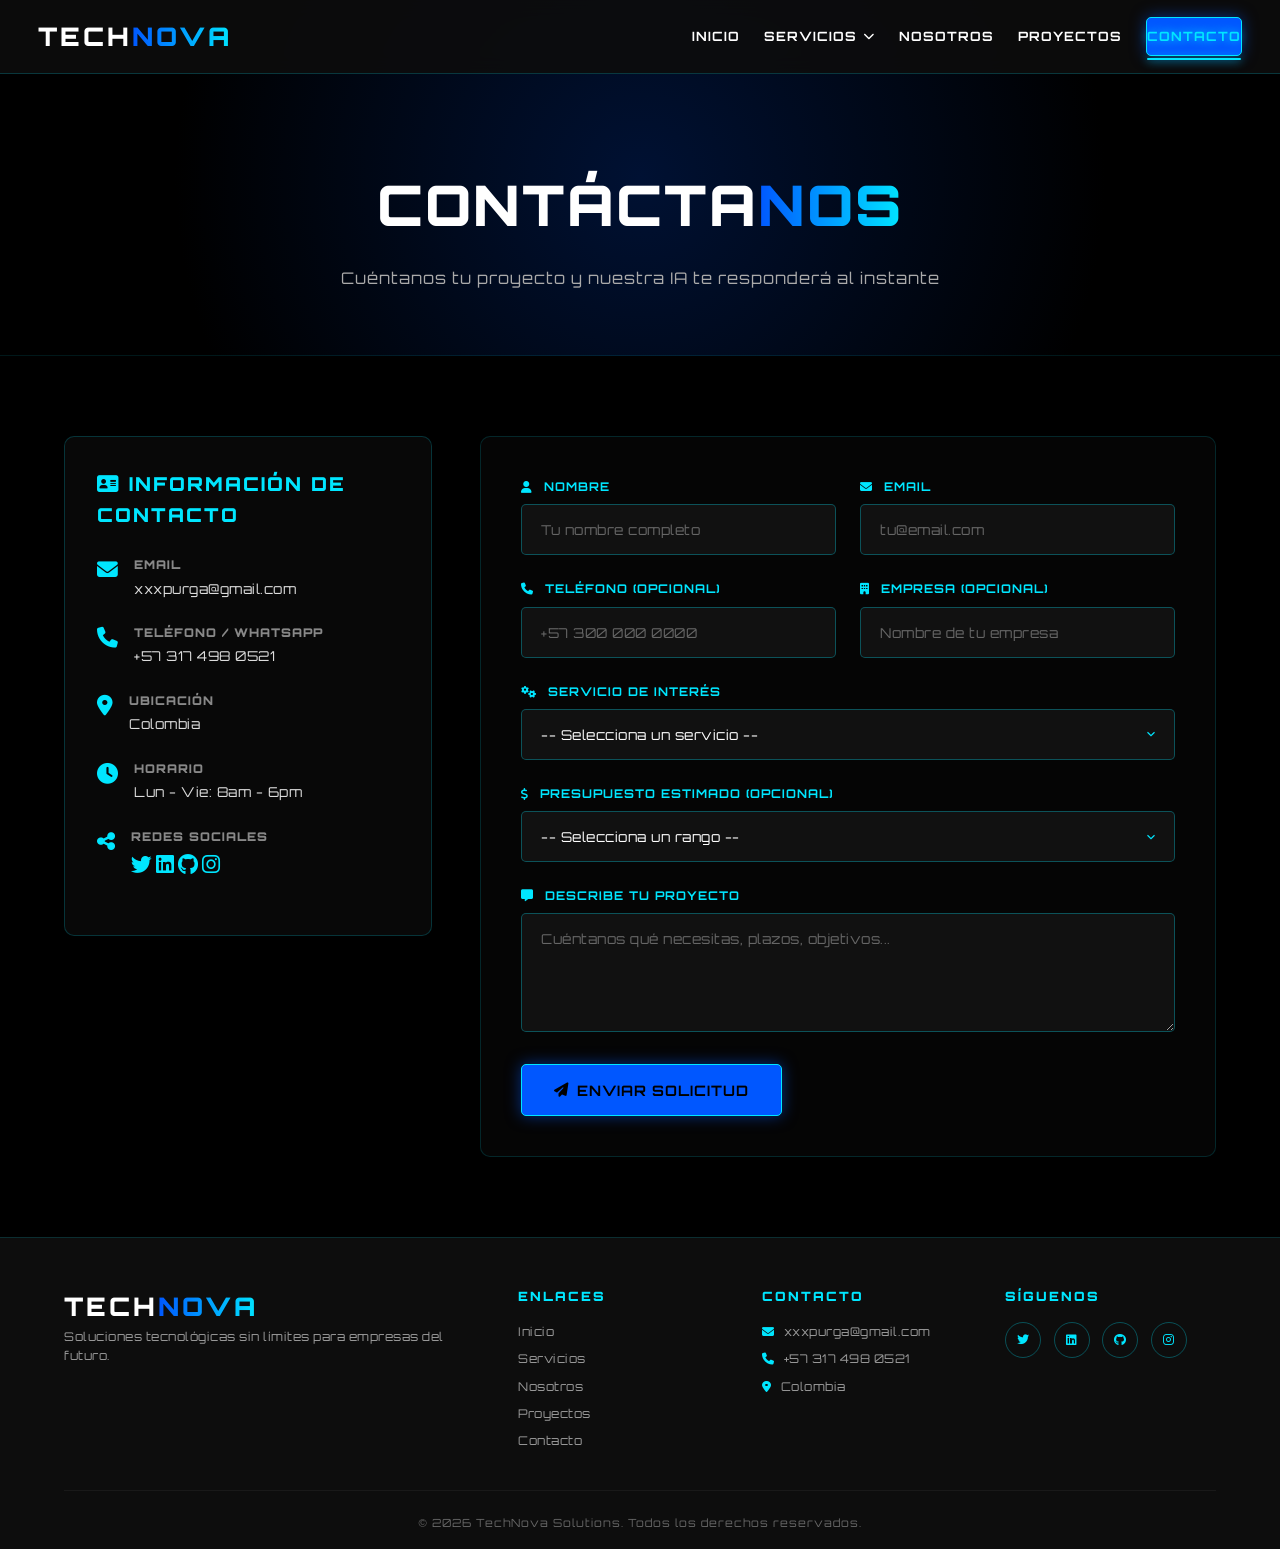
==== commit b2b94613: "Add files via upload" ====
--- a/contacto.html
+++ b/contacto.html
@@ -3,89 +3,135 @@
 <head>
     <meta charset="UTF-8">
     <meta name="viewport" content="width=device-width, initial-scale=1.0">
+    <meta name="description" content="Contáctanos y recibe una cotización personalizada con IA. TechNova Solutions - Tecnología sin límites.">
+    <meta name="theme-color" content="#0D0D0D">
     <title>Contacto | TechNova Solutions</title>
+    
+    <!-- Favicons -->
     <link rel="apple-touch-icon" sizes="180x180" href="assets/favicon/apple-touch-icon.png">
     <link rel="icon" type="image/png" sizes="32x32" href="assets/favicon/favicon-32x32.png">
-    <link rel="icon" href="favicon.ico">
+    <link rel="icon" type="image/png" sizes="16x16" href="assets/favicon/favicon-16x16.png">
+    <link rel="icon" href="favicon.ico" type="image/x-icon">
     <link rel="manifest" href="site.webmanifest">
+    
+    <!-- Fuentes e iconos -->
     <link rel="preconnect" href="https://fonts.googleapis.com">
     <link rel="preconnect" href="https://fonts.gstatic.com" crossorigin>
     <link href="https://fonts.googleapis.com/css2?family=Orbitron:wght@400;700;900&display=swap" rel="stylesheet">
     <link rel="stylesheet" href="https://cdnjs.cloudflare.com/ajax/libs/font-awesome/6.4.0/css/all.min.css">
+    
+    <!-- Estilos -->
     <link rel="stylesheet" href="css/styles.css">
     <link rel="stylesheet" href="css/animations.css">
+    <link rel="stylesheet" href="css/modals.css">
+    <link rel="stylesheet" href="css/chat-widget.css">
+    
+    <!-- EmailJS SDK -->
+    <script type="text/javascript" src="https://cdn.jsdelivr.net/npm/@emailjs/browser@4/dist/email.min.js"></script>
 </head>
 <body>
 
+    <!-- ========== HEADER ========== -->
     <header class="header">
         <a href="index.html" class="logo">
             <img src="assets/img/logo-icon.png" alt="TechNova" class="logo-icon" onerror="this.style.display='none'">
             <span class="logo-text">TECH<span class="logo-accent">NOVA</span></span>
         </a>
-        <button class="menu-toggle"><i class="fas fa-bars"></i></button>
+        
+        <button class="menu-toggle" aria-label="Menú">
+            <i class="fas fa-bars"></i>
+        </button>
+        
         <nav class="nav">
             <a href="index.html">Inicio</a>
+            
             <div class="dropdown">
-                <a href="servicios.html" class="dropdown-toggle">Servicios <i class="fas fa-chevron-down"></i></a>
+                <a href="servicios.html" class="dropdown-toggle">
+                    Servicios <i class="fas fa-chevron-down"></i>
+                </a>
                 <div class="dropdown-menu">
                     <div class="dropdown-column">
                         <h4><i class="fas fa-code"></i> Desarrollo</h4>
                         <a href="servicios.html#web">Desarrollo Web</a>
                         <a href="servicios.html#mobile">Apps Móviles</a>
                         <a href="servicios.html#software">Software a Medida</a>
+                        <a href="servicios.html#erp">ERP y CRM</a>
                     </div>
                     <div class="dropdown-column">
                         <h4><i class="fas fa-cloud"></i> Cloud</h4>
                         <a href="servicios.html#cloud">Computación en la Nube</a>
-                        <a href="servicios.html#devops">DevOps</a>
-                    </div>
-                    <div class="dropdown-column">
-                        <h4><i class="fas fa-robot"></i> IA</h4>
-                        <a href="servicios.html#ai">Inteligencia Artificial</a>
-                        <a href="servicios.html#chatbots">Chatbots</a>
+                        <a href="servicios.html#devops">DevOps y CI/CD</a>
+                        <a href="servicios.html#servers">Servidores y Hosting</a>
+                        <a href="servicios.html#databases">Bases de Datos</a>
                     </div>
                     <div class="dropdown-column">
                         <h4><i class="fas fa-shield-alt"></i> Seguridad</h4>
                         <a href="servicios.html#cyber">Ciberseguridad</a>
                         <a href="servicios.html#pentest">Pentesting</a>
-                    </div>
-                </div>
-            </div>
+                        <a href="servicios.html#backup">Backup y Recuperación</a>
+                    </div>
+                    <div class="dropdown-column">
+                        <h4><i class="fas fa-robot"></i> IA y Datos</h4>
+                        <a href="servicios.html#ai">Inteligencia Artificial</a>
+                        <a href="servicios.html#chatbots">Chatbots</a>
+                        <a href="servicios.html#bigdata">Big Data</a>
+                    </div>
+                    <div class="dropdown-column">
+                        <h4><i class="fas fa-chart-line"></i> Marketing</h4>
+                        <a href="servicios.html#seo">SEO</a>
+                        <a href="servicios.html#ads">Publicidad Digital</a>
+                        <a href="servicios.html#social">Redes Sociales</a>
+                    </div>
+                    <div class="dropdown-column">
+                        <h4><i class="fas fa-cogs"></i> Más</h4>
+                        <a href="servicios.html">Ver Todos →</a>
+                    </div>
+                </div>
+            </div>
+            
             <a href="nosotros.html">Nosotros</a>
             <a href="proyectos.html">Proyectos</a>
             <a href="contacto.html" class="btn-primary active">Contacto</a>
         </nav>
     </header>
 
+    <!-- ========== PAGE HERO ========== -->
     <section class="page-hero">
         <h1>Contácta<span class="gradient-text">nos</span></h1>
         <p>Cuéntanos tu proyecto y nuestra IA te responderá al instante</p>
     </section>
 
+    <!-- ========== CONTACTO ========== -->
     <section class="contact-container">
+        
+        <!-- Info de contacto -->
         <div class="contact-info">
-            <h2>Información de Contacto</h2>
+            <h2><i class="fas fa-address-card"></i> Información de Contacto</h2>
+            
             <div class="info-item">
                 <i class="fas fa-envelope"></i>
                 <div>
                     <h4>Email</h4>
-                    <p>contacto@technova.com</p>
-                </div>
-            </div>
+                    <p>xxxpurga@gmail.com</p>
+                </div>
+            </div>
+            
             <div class="info-item">
                 <i class="fas fa-phone"></i>
                 <div>
-                    <h4>Teléfono</h4>
-                    <p>+57 300 000 0000</p>
-                </div>
-            </div>
+                    <h4>Teléfono / WhatsApp</h4>
+                    <p>+57 317 498 0521</p>
+                </div>
+            </div>
+            
             <div class="info-item">
                 <i class="fas fa-map-marker-alt"></i>
                 <div>
                     <h4>Ubicación</h4>
-                    <p>Bogotá, Colombia</p>
-                </div>
-            </div>
+                    <p>Colombia</p>
+                </div>
+            </div>
+            
             <div class="info-item">
                 <i class="fas fa-clock"></i>
                 <div>
@@ -93,35 +139,49 @@
                     <p>Lun - Vie: 8am - 6pm</p>
                 </div>
             </div>
-        </div>
-
+            
+            <div class="info-item">
+                <i class="fas fa-share-alt"></i>
+                <div>
+                    <h4>Redes Sociales</h4>
+                    <div class="contact-social">
+                        <a href="https://x.com/Alexander_rzxs" target="_blank" rel="noopener" aria-label="X"><i class="fab fa-twitter"></i></a>
+                        <a href="https://www.linkedin.com/in/breiner-alexander-lb-41378b425" target="_blank" rel="noopener" aria-label="LinkedIn"><i class="fab fa-linkedin"></i></a>
+                        <a href="https://github.com/shh4x" target="_blank" rel="noopener" aria-label="GitHub"><i class="fab fa-github"></i></a>
+                        <a href="https://instagram.com/alexande_rzzz" target="_blank" rel="noopener" aria-label="Instagram"><i class="fab fa-instagram"></i></a>
+                    </div>
+                </div>
+            </div>
+        </div>
+
+        <!-- Formulario -->
         <div class="contact-form-container">
             <form id="contact-form" class="contact-form">
                 <div class="form-row">
                     <div class="form-group">
                         <label for="name"><i class="fas fa-user"></i> Nombre</label>
-                        <input type="text" id="name" placeholder="Tu nombre completo" required>
+                        <input type="text" id="name" name="name" placeholder="Tu nombre completo" required>
                     </div>
                     <div class="form-group">
                         <label for="email"><i class="fas fa-envelope"></i> Email</label>
-                        <input type="email" id="email" placeholder="tu@email.com" required>
+                        <input type="email" id="email" name="email" placeholder="tu@email.com" required>
                     </div>
                 </div>
                 
                 <div class="form-row">
                     <div class="form-group">
                         <label for="phone"><i class="fas fa-phone"></i> Teléfono (Opcional)</label>
-                        <input type="tel" id="phone" placeholder="+57 300 000 0000">
+                        <input type="tel" id="phone" name="phone" placeholder="+57 300 000 0000">
                     </div>
                     <div class="form-group">
                         <label for="company"><i class="fas fa-building"></i> Empresa (Opcional)</label>
-                        <input type="text" id="company" placeholder="Nombre de tu empresa">
+                        <input type="text" id="company" name="company" placeholder="Nombre de tu empresa">
                     </div>
                 </div>
 
                 <div class="form-group">
                     <label for="service-type"><i class="fas fa-cogs"></i> Servicio de interés</label>
-                    <select id="service-type" required>
+                    <select id="service-type" name="service" required>
                         <option value="">-- Selecciona un servicio --</option>
                         <optgroup label="💻 Desarrollo y Software">
                             <option value="Desarrollo Web">Desarrollo Web</option>
@@ -137,13 +197,11 @@
                             <option value="DevOps y CI/CD">DevOps y CI/CD</option>
                             <option value="Servidores y Hosting">Servidores y Hosting</option>
                             <option value="Bases de Datos">Bases de Datos</option>
-                            <option value="Contenedores">Contenedores y Kubernetes</option>
                         </optgroup>
                         <optgroup label="🔒 Ciberseguridad">
                             <option value="Ciberseguridad">Ciberseguridad</option>
                             <option value="Pentesting">Pentesting y Ethical Hacking</option>
                             <option value="Backup y Recuperación">Backup y Recuperación</option>
-                            <option value="Protección de Datos">Protección de Datos (GDPR)</option>
                             <option value="Monitoreo 24/7">Monitoreo 24/7</option>
                         </optgroup>
                         <optgroup label="🤖 Inteligencia Artificial y Datos">
@@ -153,27 +211,23 @@
                             <option value="Big Data">Big Data</option>
                             <option value="Business Intelligence">Business Intelligence</option>
                             <option value="Automatización RPA">Automatización RPA</option>
-                            <option value="Visión por Computadora">Visión por Computadora</option>
                         </optgroup>
                         <optgroup label="🎨 Diseño y Experiencia">
                             <option value="Diseño UX/UI">Diseño UX/UI</option>
                             <option value="Branding">Branding e Identidad Visual</option>
                             <option value="Diseño Gráfico">Diseño Gráfico</option>
                             <option value="Motion Graphics">Motion Graphics</option>
-                            <option value="Modelado 3D">Modelado 3D</option>
                         </optgroup>
                         <optgroup label="📈 Marketing Digital">
                             <option value="SEO">SEO y Posicionamiento</option>
                             <option value="Publicidad Digital">Publicidad Digital</option>
                             <option value="Redes Sociales">Redes Sociales</option>
                             <option value="Email Marketing">Email Marketing</option>
-                            <option value="Analytics">Google Analytics</option>
                         </optgroup>
                         <optgroup label="🛠️ Soporte y Consultoría">
                             <option value="Consultoría">Consultoría Tecnológica</option>
                             <option value="Soporte Técnico">Soporte Técnico 24/7</option>
                             <option value="Mantenimiento">Mantenimiento</option>
-                            <option value="Auditoría">Auditoría de Software</option>
                             <option value="Capacitación">Capacitación y Formación</option>
                             <option value="Transformación Digital">Transformación Digital</option>
                         </optgroup>
@@ -192,7 +246,7 @@
 
                 <div class="form-group">
                     <label for="budget"><i class="fas fa-dollar-sign"></i> Presupuesto estimado (Opcional)</label>
-                    <select id="budget">
+                    <select id="budget" name="budget">
                         <option value="">-- Selecciona un rango --</option>
                         <option value="Menos de $1,000 USD">Menos de $1,000 USD</option>
                         <option value="$1,000 - $5,000 USD">$1,000 - $5,000 USD</option>
@@ -205,7 +259,17 @@
 
                 <div class="form-group">
                     <label for="message"><i class="fas fa-comment-alt"></i> Describe tu proyecto</label>
-                    <textarea id="message" rows="5" placeholder="Cuéntanos qué necesitas, plazos, objetivos..." required></textarea>
+                    <textarea id="message" name="message" rows="5" placeholder="Cuéntanos qué necesitas, plazos, objetivos..." required></textarea>
+                </div>
+
+                <!-- Asistente IA para definir la idea -->
+                <div class="form-group">
+                    <div id="form-assistant-container"></div>
+                </div>
+
+                <!-- Estimador de precios con IA -->
+                <div class="form-group">
+                    <div id="price-estimator-container"></div>
                 </div>
 
                 <button type="submit" class="btn-primary btn-large" id="submit-btn">
@@ -215,7 +279,7 @@
         </div>
     </section>
 
-    <!-- ========== ANIMACIÓN DE ENVÍO DE CARTA ========== -->
+    <!-- ========== ANIMACIÓN DE CARTA ========== -->
     <div id="letter-animation" class="letter-animation hidden">
         <div class="letter-envelope">
             <div class="letter-paper">
@@ -236,41 +300,73 @@
             <div id="ai-response-box" class="ai-response-box">
                 <p id="ai-text"></p>
             </div>
-            <p class="success-note">Un experto de TechNova Solutions te contactará en menos de 24 horas.</p>
+            <p class="success-note">Un experto de TechNova Solutions te contactará en menos de 24 horas. Revisa tu correo para confirmar.</p>
             <button class="btn-primary btn-large" onclick="closeSuccessModal()">
                 <i class="fas fa-thumbs-up"></i> Entendido
             </button>
         </div>
     </div>
 
+    <!-- ========== FOOTER ========== -->
     <footer class="footer">
         <div class="footer-content">
             <div class="footer-col">
                 <div class="logo">
                     <span class="logo-text">TECH<span class="logo-accent">NOVA</span></span>
                 </div>
-                <p>Soluciones tecnológicas sin límites.</p>
-            </div>
+                <p>Soluciones tecnológicas sin límites para empresas del futuro.</p>
+            </div>
+            
             <div class="footer-col">
                 <h4>Enlaces</h4>
                 <a href="index.html">Inicio</a>
                 <a href="servicios.html">Servicios</a>
                 <a href="nosotros.html">Nosotros</a>
                 <a href="proyectos.html">Proyectos</a>
-            </div>
+                <a href="contacto.html">Contacto</a>
+            </div>
+            
             <div class="footer-col">
                 <h4>Contacto</h4>
-                <p><i class="fas fa-envelope"></i> contacto@technova.com</p>
-                <p><i class="fas fa-phone"></i> +57 300 000 0000</p>
-            </div>
-        </div>
+                <p><i class="fas fa-envelope"></i> xxxpurga@gmail.com</p>
+                <p><i class="fas fa-phone"></i> +57 317 498 0521</p>
+                <p><i class="fas fa-map-marker-alt"></i> Colombia</p>
+            </div>
+            
+            <div class="footer-col">
+                <h4>Síguenos</h4>
+                <div class="social-links">
+                    <a href="https://x.com/Alexander_rzxs" target="_blank" rel="noopener" aria-label="X"><i class="fab fa-twitter"></i></a>
+                    <a href="https://www.linkedin.com/in/breiner-alexander-lb-41378b425" target="_blank" rel="noopener" aria-label="LinkedIn"><i class="fab fa-linkedin"></i></a>
+                    <a href="https://github.com/shh4x" target="_blank" rel="noopener" aria-label="GitHub"><i class="fab fa-github"></i></a>
+                    <a href="https://instagram.com/alexande_rzzz" target="_blank" rel="noopener" aria-label="Instagram"><i class="fab fa-instagram"></i></a>
+                </div>
+            </div>
+        </div>
+        
         <div class="footer-bottom">
-            <p>&copy; 2026 TechNova Solutions.</p>
+            <p>&copy; 2026 TechNova Solutions. Todos los derechos reservados.</p>
         </div>
     </footer>
 
+    <!-- ========== SCRIPTS ========== -->
+    <script src="js/config.js"></script>
     <script src="js/main.js"></script>
+    <script src="js/services-data.js"></script>
+    <script src="js/services-modal.js"></script>
     <script src="js/ai-api.js"></script>
+    <script src="js/notifications.js"></script>
+    <script src="js/price-estimator.js"></script>
+    <script src="js/form-assistant.js"></script>
     <script src="js/form-animation.js"></script>
+    <script src="js/chat-widget.js"></script>
+    
+    <script>
+        document.addEventListener('DOMContentLoaded', () => {
+            if (typeof renderPriceEstimator === 'function') {
+                renderPriceEstimator('price-estimator-container');
+            }
+        });
+    </script>
 </body>
 </html>
